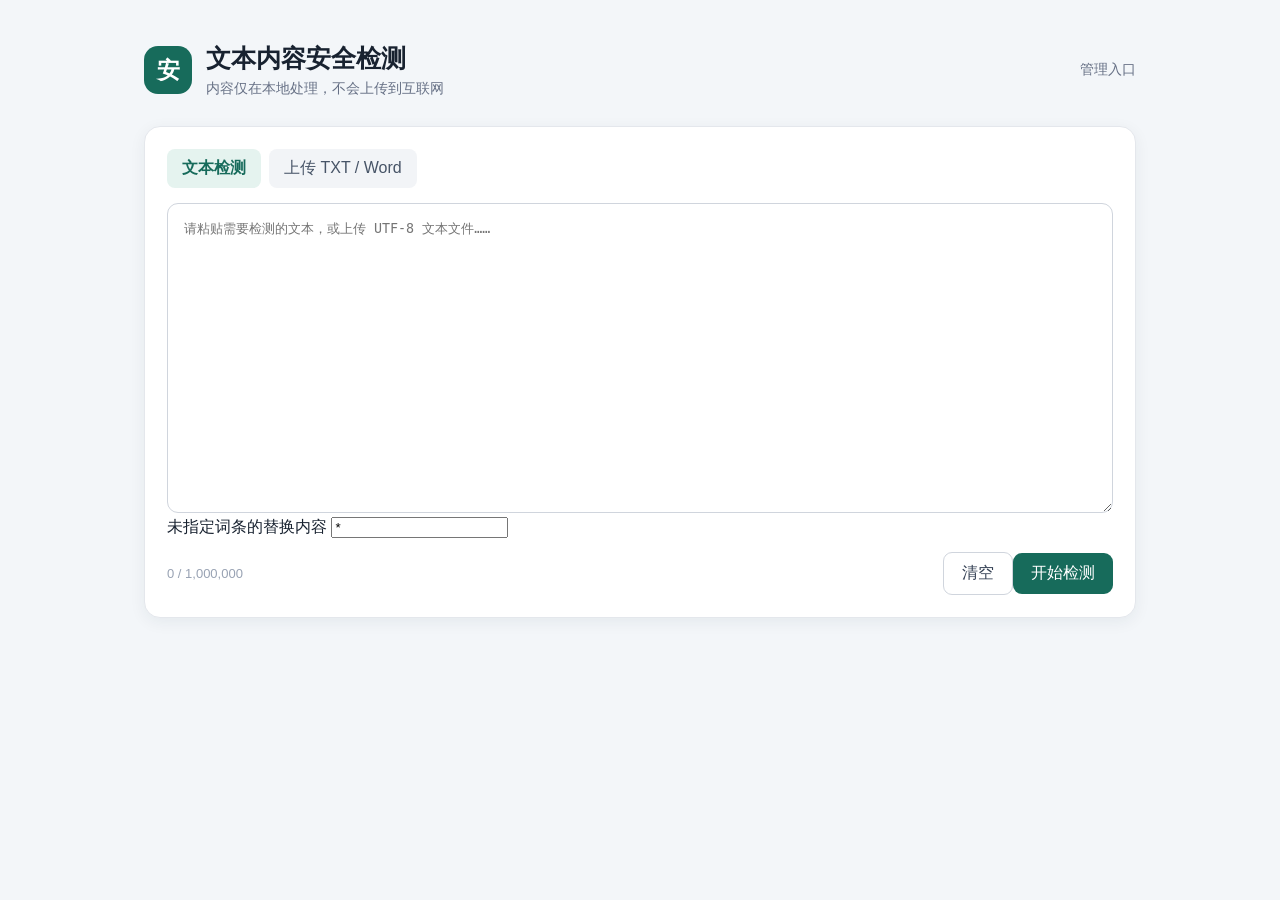
==== static/index.html @ f75ef774 "增加word文件替换和指定替换词。" ====
<!doctype html>
<html lang="zh-CN">
<head>
  <meta charset="utf-8"><meta name="viewport" content="width=device-width,initial-scale=1">
  <title>文本内容安全检测</title><link rel="stylesheet" href="/static/style.css">
</head>
<body><main class="shell">
  <header><div class="brand"><span class="logo">安</span><div><h1>文本内容安全检测</h1><p>内容仅在本地处理，不会上传到互联网</p></div></div><a class="admin-link" href="/admin">管理入口</a></header>
  <section class="card">
    <div class="tabs"><button class="tab active">文本检测</button><label class="tab upload">上传 TXT / Word<input id="file" type="file" accept=".txt,.docx,text/plain,application/vnd.openxmlformats-officedocument.wordprocessingml.document"></label></div>
    <textarea id="text" maxlength="1000000" placeholder="请粘贴需要检测的文本，或上传 UTF-8 文本文件……"></textarea>
    <div class="replace-options"><label>未指定词条的替换内容 <input id="replacement" value="*" maxlength="20" placeholder="例如：* 或 已脱敏"></label></div>
    <div class="toolbar"><span id="counter">0 / 1,000,000</span><div><button id="clear" class="secondary">清空</button><button id="scan" class="primary">开始检测</button></div></div>
  </section>
  <section id="result" class="card result hidden"><div class="result-head"><div><span id="badge" class="badge"></span><h2 id="summary"></h2></div><button id="replace" class="secondary">一键替换并复制</button></div><p id="fileHint" class="file-hint hidden"></p><div id="matches" class="matches"></div></section>
</main><div id="toast" class="toast"></div><script src="/static/app.js"></script></body></html>
---- static/style.css ----
:root{font-family:Inter,"Microsoft YaHei",sans-serif;color:#182230;background:#f3f6f9}*{box-sizing:border-box}body{margin:0}.shell{max-width:1040px;margin:auto;padding:42px 24px}header{display:flex;align-items:center;justify-content:space-between;margin-bottom:28px}.brand{display:flex;gap:14px;align-items:center}.logo{width:48px;height:48px;border-radius:14px;background:#176b5b;color:white;display:grid;place-items:center;font-size:23px;font-weight:700}h1{font-size:25px;margin:0 0 5px}header p{margin:0;color:#667085;font-size:14px}.admin-link{color:#667085;text-decoration:none;font-size:14px}.card{background:#fff;border:1px solid #e4e7ec;border-radius:16px;box-shadow:0 4px 16px #102a4310;padding:22px;margin-bottom:20px}.tabs{display:flex;gap:8px;margin-bottom:15px}.tab{border:0;background:#f2f4f7;padding:9px 15px;border-radius:8px;color:#475467;cursor:pointer}.tab.active{background:#e5f3ef;color:#176b5b;font-weight:600}.upload input{display:none}textarea{width:100%;height:310px;border:1px solid #d0d5dd;border-radius:11px;padding:16px;resize:vertical;font:15px/1.75 inherit;outline:0}textarea:focus{border-color:#31917d;box-shadow:0 0 0 3px #31917d18}.toolbar,.result-head{display:flex;justify-content:space-between;align-items:center;margin-top:14px}#counter{font-size:13px;color:#98a2b3}button{font:inherit;cursor:pointer}.primary,.secondary{border-radius:9px;padding:10px 18px}.primary{border:0;background:#176b5b;color:white}.primary:disabled{opacity:.55}.secondary{border:1px solid #d0d5dd;background:white;color:#344054}.hidden{display:none}.result-head{margin-top:0}.result-head>div{display:flex;align-items:center;gap:10px}.result h2{font-size:18px}.badge{width:11px;height:11px;border-radius:50%}.badge.safe{background:#12b76a}.badge.risk{background:#f04438}.matches{display:flex;gap:8px;flex-wrap:wrap}.match{background:#fff1f0;color:#b42318;border:1px solid #fecdca;border-radius:7px;padding:6px 10px;font-size:13px}.toast{position:fixed;bottom:28px;left:50%;transform:translateX(-50%);background:#182230;color:white;border-radius:8px;padding:10px 16px;opacity:0;transition:.2s;pointer-events:none}.toast.show{opacity:1}.login{max-width:420px;margin:12vh auto}.login h1{margin-bottom:8px}.field{width:100%;padding:11px;border:1px solid #d0d5dd;border-radius:8px;margin:18px 0}.admin-table{width:100%;border-collapse:collapse}.admin-table th,.admin-table td{text-align:left;border-bottom:1px solid #eaecf0;padding:10px}.admin-table input,.admin-table select{width:100%;padding:8px;border:1px solid #d0d5dd;border-radius:6px}.admin-actions{display:flex;justify-content:space-between;margin-bottom:16px}@media(max-width:600px){.shell{padding:24px 14px}header{align-items:flex-start}.admin-link{display:none}textarea{height:260px}.result-head{align-items:flex-start;gap:12px;flex-direction:column}}
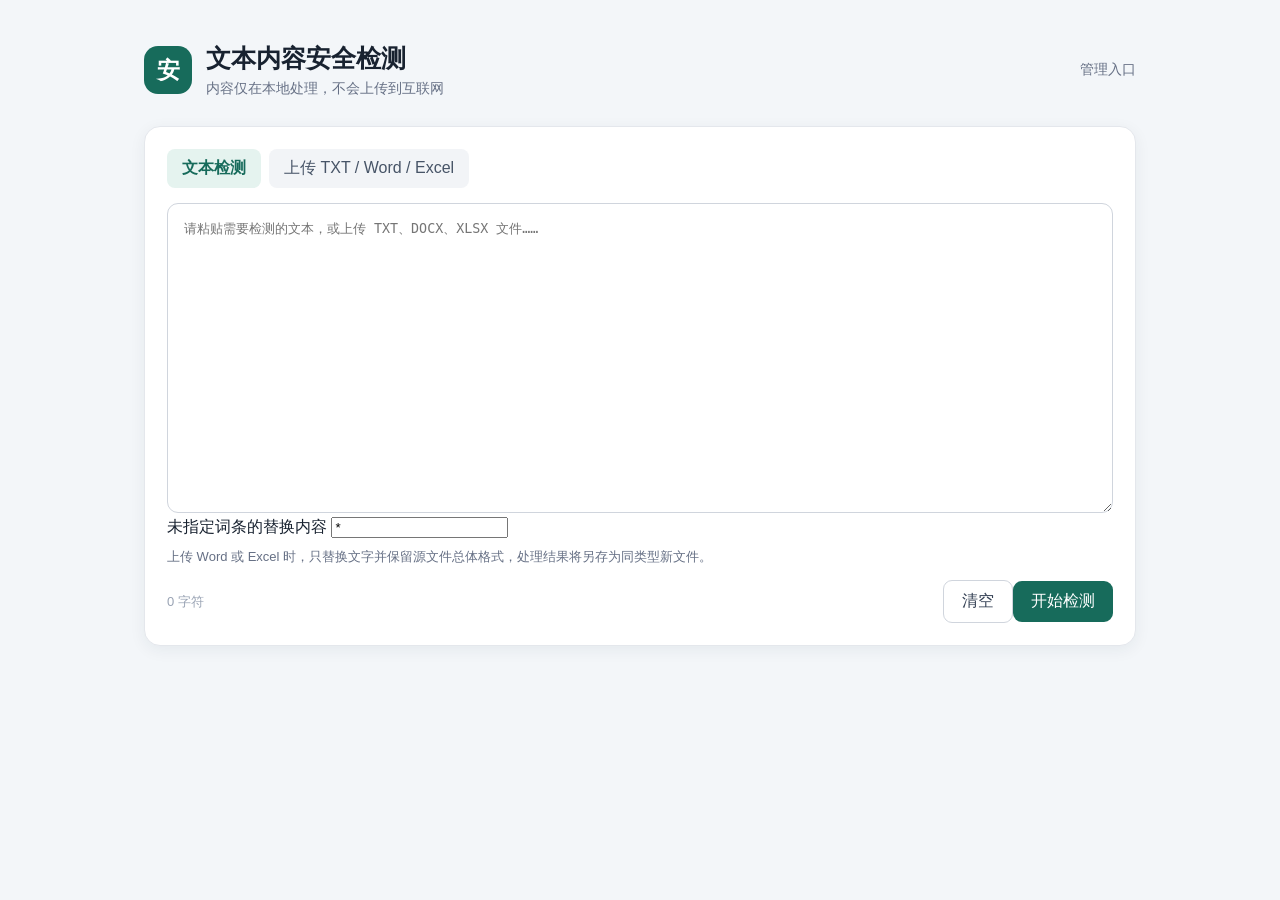
==== commit dfcb18fb: "加入反向替换功能、支持excel和大文件格式输入" ====
--- a/static/index.html
+++ b/static/index.html
@@ -1,16 +1,53 @@
 <!doctype html>
 <html lang="zh-CN">
 <head>
-  <meta charset="utf-8"><meta name="viewport" content="width=device-width,initial-scale=1">
-  <title>文本内容安全检测</title><link rel="stylesheet" href="/static/style.css">
+  <meta charset="utf-8">
+  <meta name="viewport" content="width=device-width,initial-scale=1">
+  <title>文本内容安全检测</title>
+  <link rel="stylesheet" href="/static/style.css">
+  <link rel="stylesheet" href="/static/user.css">
 </head>
-<body><main class="shell">
-  <header><div class="brand"><span class="logo">安</span><div><h1>文本内容安全检测</h1><p>内容仅在本地处理，不会上传到互联网</p></div></div><a class="admin-link" href="/admin">管理入口</a></header>
+<body>
+<main class="shell">
+  <header>
+    <div class="brand">
+      <span class="logo">安</span>
+      <div><h1>文本内容安全检测</h1><p>内容仅在本地处理，不会上传到互联网</p></div>
+    </div>
+    <a class="admin-link" href="/admin">管理入口</a>
+  </header>
   <section class="card">
-    <div class="tabs"><button class="tab active">文本检测</button><label class="tab upload">上传 TXT / Word<input id="file" type="file" accept=".txt,.docx,text/plain,application/vnd.openxmlformats-officedocument.wordprocessingml.document"></label></div>
-    <textarea id="text" maxlength="1000000" placeholder="请粘贴需要检测的文本，或上传 UTF-8 文本文件……"></textarea>
-    <div class="replace-options"><label>未指定词条的替换内容 <input id="replacement" value="*" maxlength="20" placeholder="例如：* 或 已脱敏"></label></div>
-    <div class="toolbar"><span id="counter">0 / 1,000,000</span><div><button id="clear" class="secondary">清空</button><button id="scan" class="primary">开始检测</button></div></div>
+    <div class="tabs">
+      <button class="tab active">文本检测</button>
+      <label class="tab upload">上传 TXT / Word / Excel
+        <input id="file" type="file" accept=".txt,.docx,.xlsx,text/plain,application/vnd.openxmlformats-officedocument.wordprocessingml.document,application/vnd.openxmlformats-officedocument.spreadsheetml.sheet">
+      </label>
+    </div>
+    <textarea id="text" placeholder="请粘贴需要检测的文本，或上传 TXT、DOCX、XLSX 文件……"></textarea>
+    <div class="replace-options">
+      <label>未指定词条的替换内容
+        <input id="replacement" value="*" maxlength="20" placeholder="例如：* 或 已脱敏">
+      </label>
+    </div>
+    <p class="file-mode-note">上传 Word 或 Excel 时，只替换文字并保留源文件总体格式，处理结果将另存为同类型新文件。</p>
+    <div class="toolbar">
+      <span id="counter">0 字符</span>
+      <div><button id="clear" class="secondary">清空</button><button id="scan" class="primary">开始检测</button></div>
+    </div>
   </section>
-  <section id="result" class="card result hidden"><div class="result-head"><div><span id="badge" class="badge"></span><h2 id="summary"></h2></div><button id="replace" class="secondary">一键替换并复制</button></div><p id="fileHint" class="file-hint hidden"></p><div id="matches" class="matches"></div></section>
-</main><div id="toast" class="toast"></div><script src="/static/app.js"></script></body></html>
+  <section id="result" class="card result hidden">
+    <div class="result-head">
+      <div><span id="badge" class="badge"></span><h2 id="summary"></h2></div>
+      <div class="result-actions">
+        <button id="replace" class="secondary">执行替换</button>
+        <button id="restore" class="secondary restore-button">反向恢复</button>
+      </div>
+    </div>
+    <p id="fileHint" class="file-hint hidden"></p>
+    <div id="matches" class="matches"></div>
+  </section>
+</main>
+<div id="toast" class="toast"></div>
+<script src="/static/app.js"></script>
+</body>
+</html>
--- a/static/user.css
+++ b/static/user.css
@@ -0,0 +1,3 @@
+.result-actions{display:flex;gap:10px;flex-wrap:wrap}
+.restore-button{border-color:#7f56d9;color:#6941c6}
+.file-mode-note{margin:10px 0 0;color:#667085;font-size:13px}
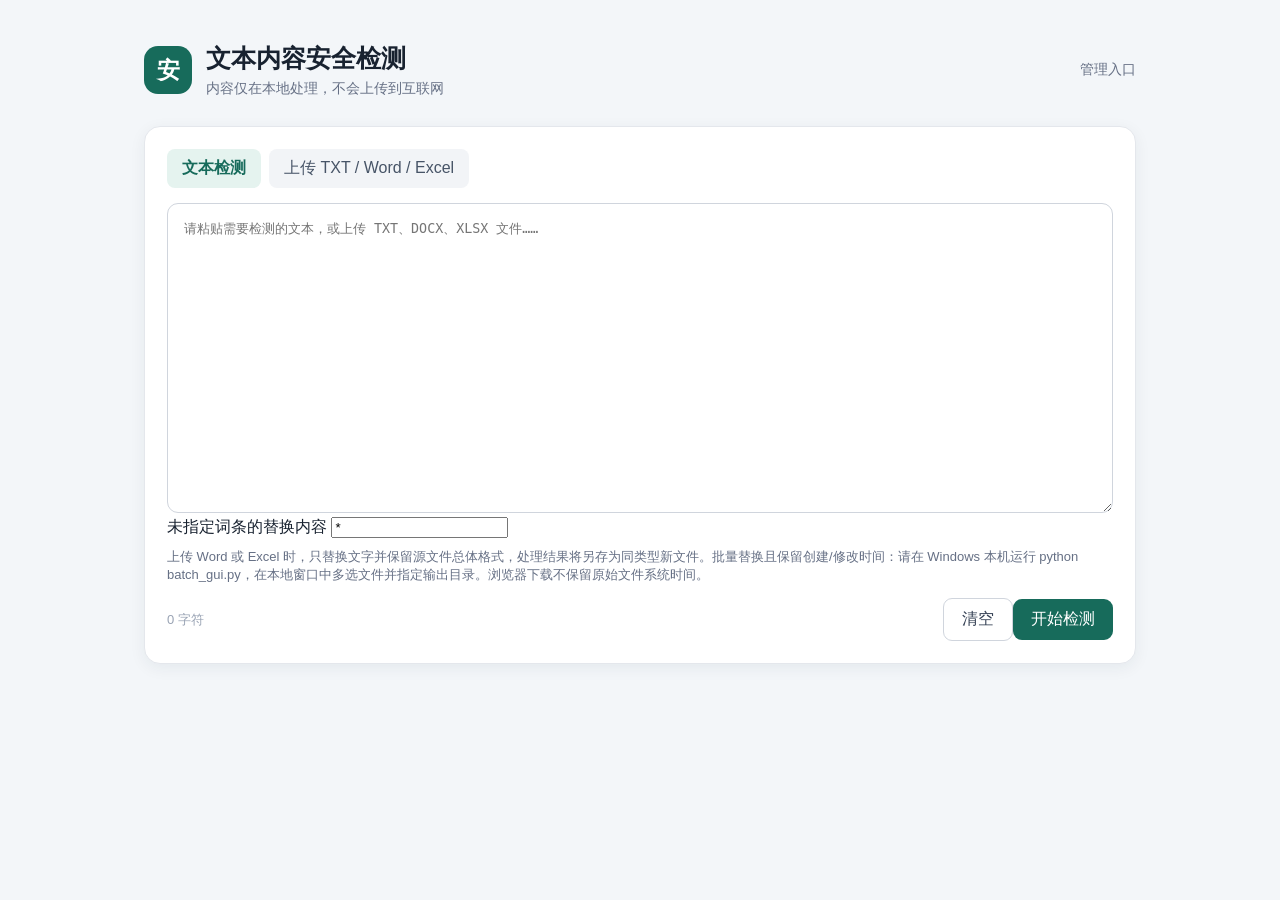
==== commit d5f687ec: "增加批量处理功能（客户端batch_gui.py实现）" ====
--- a/static/index.html
+++ b/static/index.html
@@ -29,7 +29,7 @@
         <input id="replacement" value="*" maxlength="20" placeholder="例如：* 或 已脱敏">
       </label>
     </div>
-    <p class="file-mode-note">上传 Word 或 Excel 时，只替换文字并保留源文件总体格式，处理结果将另存为同类型新文件。</p>
+    <p class="file-mode-note">上传 Word 或 Excel 时，只替换文字并保留源文件总体格式，处理结果将另存为同类型新文件。批量替换且保留创建/修改时间：请在 Windows 本机运行 python batch_gui.py，在本地窗口中多选文件并指定输出目录。浏览器下载不保留原始文件系统时间。</p>
     <div class="toolbar">
       <span id="counter">0 字符</span>
       <div><button id="clear" class="secondary">清空</button><button id="scan" class="primary">开始检测</button></div>
@@ -41,6 +41,9 @@
       <div class="result-actions">
         <button id="replace" class="secondary">执行替换</button>
         <button id="restore" class="secondary restore-button">反向恢复</button>
+        <button id="toMarkdown" class="secondary word-tool hidden">替换并导出 Markdown</button>
+        <button id="makeTemplate" class="secondary word-tool hidden">生成编写模板 Word</button>
+        <button id="formatHeadings" class="secondary word-tool hidden">标题统一为黑体</button>
       </div>
     </div>
     <p id="fileHint" class="file-hint hidden"></p>
--- a/static/user.css
+++ b/static/user.css
@@ -1,3 +1,4 @@
 .result-actions{display:flex;gap:10px;flex-wrap:wrap}
 .restore-button{border-color:#7f56d9;color:#6941c6}
+.word-tool{border-color:#176b5b;color:#176b5b}
 .file-mode-note{margin:10px 0 0;color:#667085;font-size:13px}
